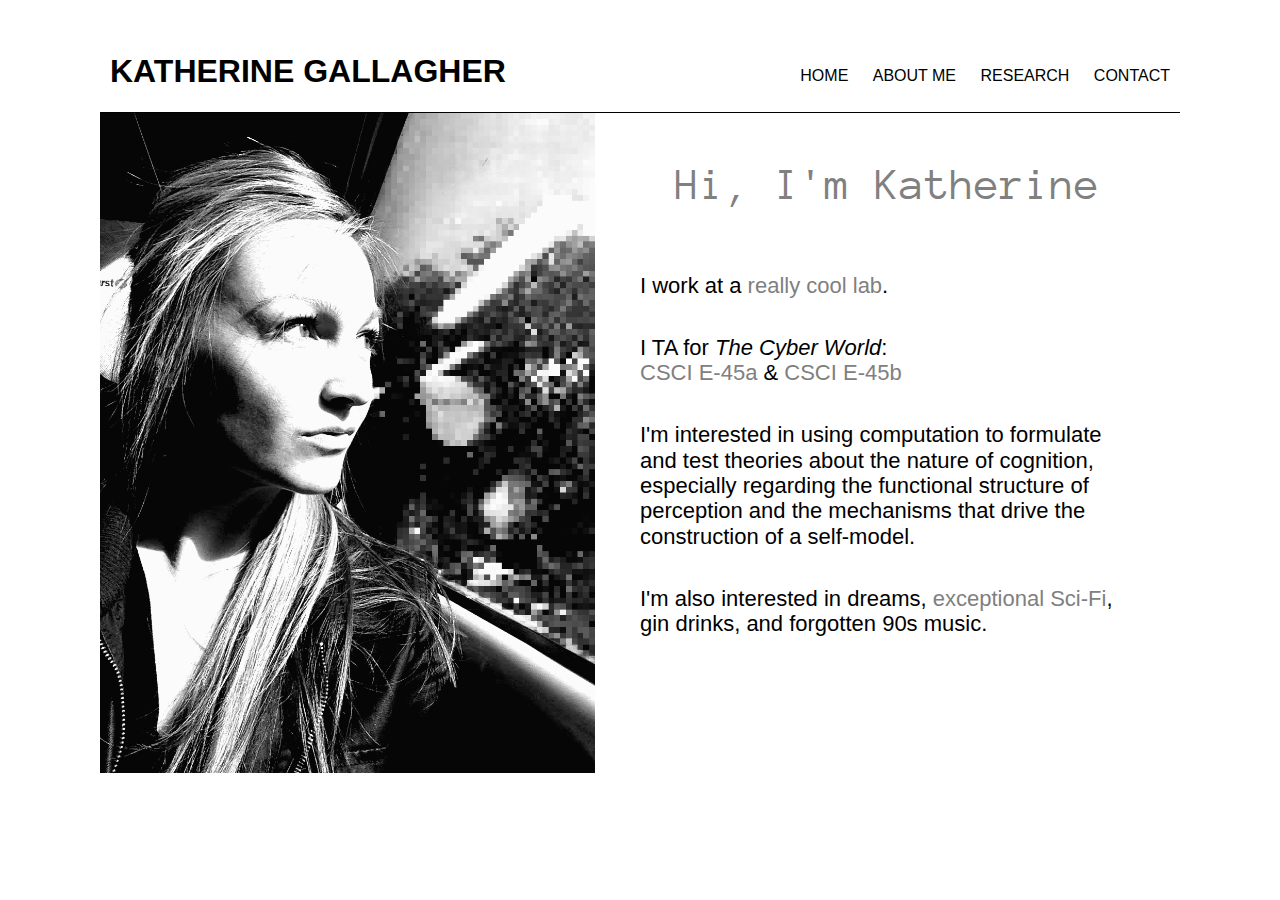
==== about.html @ e8d5393f "first commit" ====
<!DOCTYPE html>
<html lang="en">
<head>
    <link rel="stylesheet" href="style/style.css">
    <link rel="stylesheet" href="style/normalize.css">
    <link rel="stylesheet" href="font-awesome-4.7.0/css/font-awesome.min.css">
    <link href="https://fonts.googleapis.com/css?family=Anonymous+Pro" rel="stylesheet">
    <meta charset="UTF-8">
    <title>Katherine Gallagher</title>
</head>
<body>
  <div class="wrapper max-width">
    <nav class="top-nav menu p-top-4">
      <h1 class="left">Katherine Gallagher</h1>
      <ul class="navigation">
          <a href="index.html"><li>Home</li></a>
          <a href="about.html"><li>About Me</li></a>
          <a href="http://mind.media.mit.edu" target="_blank"><li>Research</li></a>
          <a href="#" onclick="div_show()"><li>Contact</li></a>
      </ul>
    </nav>
    <section class="about-wrapper">
      <section class ="width-50">
        <img src="images/KVG.png">
      </section>
      <section class="about-text-box width-50">
        <p class="about-heading">Hi, I'm Katherine</p>
        <p class="text1">I work at a <a href="http://ped.fas.harvard.edu" target="_blank">really cool lab</a>.</p>
        <p class="text1">I TA for <i>The Cyber World</i>:
        <br>
        <a href="https://canvas.harvard.edu/courses/4293" target="_blank">CSCI E-45a</a> & 
        <a href="https://canvas.harvard.edu/courses/8359" target="_blank">CSCI E-45b</a></p>
        <p class="text1">I'm interested in using computation to formulate and test theories about the nature of cognition, especially regarding the functional structure of perception and the mechanisms that drive the construction of a self-model.</p>
        <p class="text1">I'm also interested in dreams, <a href="https://www.physics.princeton.edu/ph115/LQ.pdf" target="_blank">exceptional Sci-Fi</a>, gin drinks, and forgotten 90s music.</p>
      </section>
    </section>
  </div>

  <!-- Contact popup starts here -->
  <div id="contact-popup">
    <form action="about.html" id="form" name="form">
    <img id="close" src="images/close-x.png" style="width:30px;height:30px;" onclick ="div_hide()">
    <input id="name" name="name" placeholder="Name" type="text">
    <input id="email" name="email" placeholder="Email" type="text">
    <textarea id="msg" name="message"></textarea>
    <a href="Javascript:%20check_empty()" id="submit">Submit</a>
    </form>
  </div>

</body>

<script src="js/main.js"></script>

</html>
---- style/style.css ----
html, body {
  height: 100%;
  background: white;
  margin: 0;
}

p {
  padding-bottom: 15px;
}

.wrapper {
  position: relative;
  margin: 0 auto;
  max-height: 100%;
}

.menu {
  display: flex;
  flex-direction: row;
  justify-content: space-between;
  text-transform: uppercase;
  border-bottom: 1px solid black;
}

nav h1 {
  padding-left: 10px;
  text-align: center;

  /* Smooth CSS3 transition */
  transition: font-size .25s linear; 
  -o-transition: font-size .25s linear; 
  -moz-transition: font-size .25s linear; 
  -webkit-transition: font-size .25s linear; 
}

.navigation {
  align-self: flex-end;
  text-align: center;

  /* Smooth CSS3 transition */
  transition: font-size .25s linear; 
  -o-transition: font-size .25s linear; 
  -moz-transition: font-size .25s linear; 
  -webkit-transition: font-size .25s linear; 
}

.navigation li {
  display: inline-block;
  padding: 10px;
  color: black;
}


.navigation li:hover {
  color: grey;
}

.content-wrapper {
  display: flex;
  flex-direction: column;
  justify-content: center;
  align-items: center;
  width: 100%;
  height: 400px;

  top:0;
  bottom: 0;
  left: 0;
  right: 0;

  margin: auto;
}

.home-text {
  display: flex;
  font-family: 'Anonymous Pro', monospace;
  font-size: 1.5em;
  align-self: center;
  padding: 20px;
  text-align: center;

  /* Smooth CSS3 transition */
  transition: font-size .25s linear; 
  -o-transition: font-size .25s linear; 
  -moz-transition: font-size .25s linear; 
  -webkit-transition: font-size .25s linear; 
}

.icon-wrapper {
  display: flex;
  flex-direction: row;
  justify-content: space-between;
  width: 200px;
  padding-left: 0px;
}

.fa {
  color: black;

  /* Smooth CSS3 transition */
  transition: font-size .25s linear; 
  -o-transition: font-size .25s linear; 
  -moz-transition: font-size .25s linear; 
  -webkit-transition: font-size .25s linear; 
}

.fa:hover {
  color: grey;
}

/* ABOUT ME */

.about-wrapper {
  display: flex;
  flex-direction: row;
  justify-content: center;

  top:0;
  bottom: 0;
  left: 0;
  right: 0;

  margin: auto;
}

img {
  max-width:100%;
  max-height:100%;
  display:  block;
}

.about-text-box {
  padding-left: 45px;
  padding-right: 45px;
}

.about-heading {
  font-family: 'Anonymous Pro', monospace;
  font-size: 46px;
  color: grey;
  text-align: center;
}

.text1 {
  font-size: 22px;
}

.text1 a {
  color: grey;
  text-decoration:none;
}

.text1 a:hover {
  color: black;
}

/* CONTACT POPUP */

img#close {
  position:absolute;
  right:0px;
  top:0px;
  cursor:pointer
}

div#contact-popup {
  display: none;
  position: absolute;
  left:50%;
  top:25%;
  margin-left:-202px;
}

form {
  max-width:300px;
  min-width:250px;
  padding:10px 50px;
  border:2px solid black;
  background-color: white;
}

hr {
  margin:10px -50px;
  border:0;
  border-top:1px solid #ccc
}

input[type=text] {
  width:92%;
  padding:10px;
  margin-top:20px;
  border:1px solid #ccc;
  font-size:16px;
  font-family: 'Anonymous Pro', monospace;
}

#msg {
  width:92%;
  height:95px;
  padding:10px;
  margin-top: 10%;
  resize:none;
  border:1px solid #ccc;
  font-size:16px;
  font-family: 'Anonymous Pro', monospace;
}

#submit {
  text-decoration:none;
  width:100%;
  text-align:center;
  display:block;
  background-color: black;
  color: white;
  padding:10px 0;
  text-transform: uppercase;
  cursor:pointer;
}

span {
  color:red;
  font-weight:700
}

/* MEDIA QUERIES */

@media only screen and (max-width: 1036px) {

  .menu {
    display: flex;
    flex-direction: column;
    justify-content: space-between;
    text-transform: uppercase;
    border-bottom: 1px solid black;
  }

  nav h1 {
    padding: 0px;
    font-size: 3em;
  }

  .navigation {
    align-self: center;
    padding: 0px;
    font-size: 1.5em;
  }

  p.home-text {
    font-size: 2.5em;
  }

  .icon-wrapper {
    width: 250px;
  }

  .fa:before {
    font-size: 1.4em;
  }

  div#contact-popup {
    top:20%;
  }

}
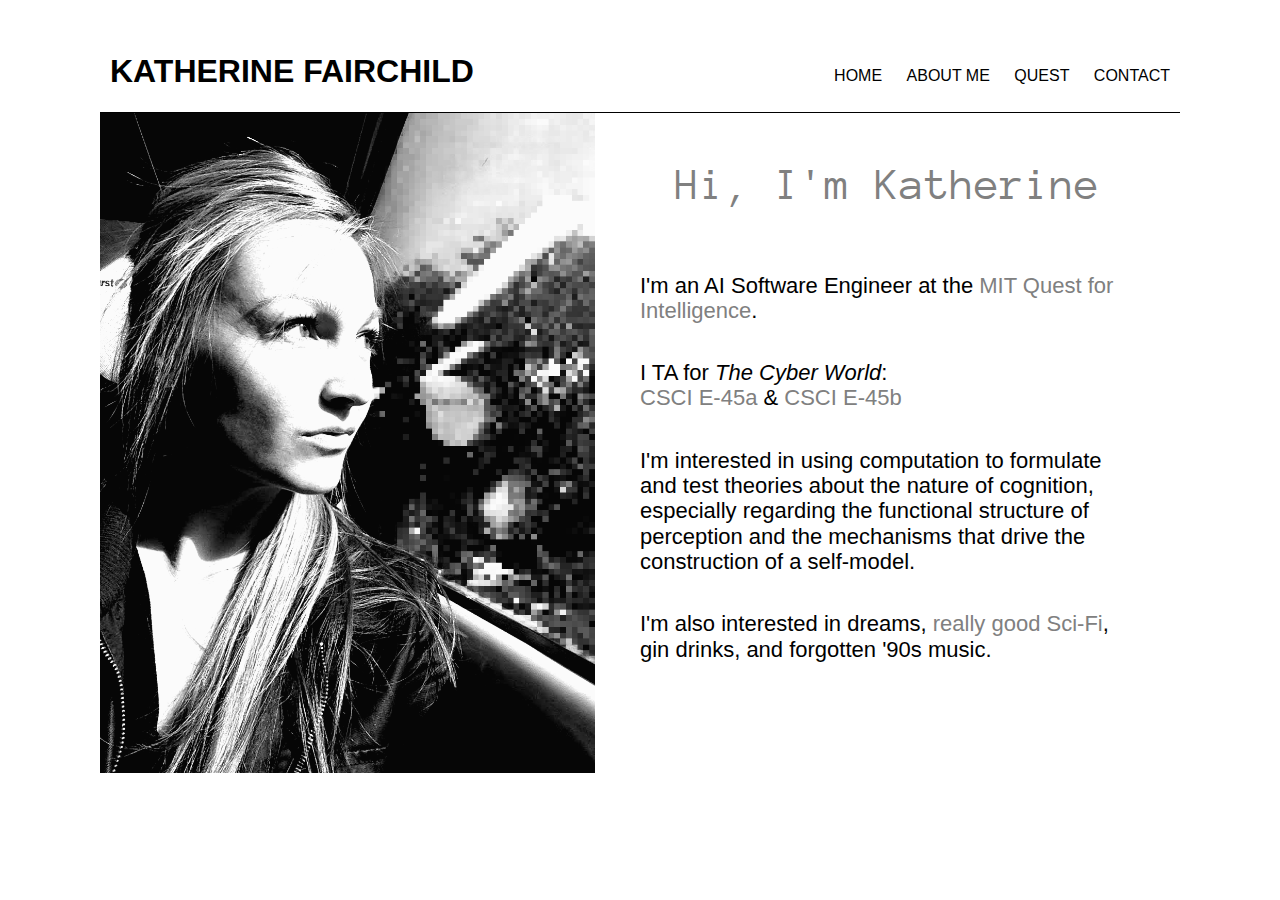
==== commit 8999b690: "2022 updates" ====
--- a/about.html
+++ b/about.html
@@ -6,16 +6,16 @@
     <link rel="stylesheet" href="font-awesome-4.7.0/css/font-awesome.min.css">
     <link href="https://fonts.googleapis.com/css?family=Anonymous+Pro" rel="stylesheet">
     <meta charset="UTF-8">
-    <title>Katherine Gallagher</title>
+    <title>Katherine Fairchild</title>
 </head>
 <body>
   <div class="wrapper max-width">
     <nav class="top-nav menu p-top-4">
-      <h1 class="left">Katherine Gallagher</h1>
+      <h1 class="left">Katherine Fairchild</h1>
       <ul class="navigation">
           <a href="index.html"><li>Home</li></a>
           <a href="about.html"><li>About Me</li></a>
-          <a href="http://mind.media.mit.edu" target="_blank"><li>Research</li></a>
+          <a href="https://quest.mit.edu" target="_blank"><li>Quest</li></a>
           <a href="#" onclick="div_show()"><li>Contact</li></a>
       </ul>
     </nav>
@@ -25,13 +25,13 @@
       </section>
       <section class="about-text-box width-50">
         <p class="about-heading">Hi, I'm Katherine</p>
-        <p class="text1">I work at a <a href="http://ped.fas.harvard.edu" target="_blank">really cool lab</a>.</p>
+        <p class="text1">I'm an AI Software Engineer at the <a href="https://quest.mit.edu" target="_blank">MIT Quest for Intelligence</a>.</p>
         <p class="text1">I TA for <i>The Cyber World</i>:
         <br>
         <a href="https://canvas.harvard.edu/courses/4293" target="_blank">CSCI E-45a</a> & 
         <a href="https://canvas.harvard.edu/courses/8359" target="_blank">CSCI E-45b</a></p>
         <p class="text1">I'm interested in using computation to formulate and test theories about the nature of cognition, especially regarding the functional structure of perception and the mechanisms that drive the construction of a self-model.</p>
-        <p class="text1">I'm also interested in dreams, <a href="https://www.physics.princeton.edu/ph115/LQ.pdf" target="_blank">exceptional Sci-Fi</a>, gin drinks, and forgotten 90s music.</p>
+        <p class="text1">I'm also interested in dreams, <a href="https://www.physics.princeton.edu/ph115/LQ.pdf" target="_blank">really good Sci-Fi</a>, gin drinks, and forgotten '90s music.</p>
       </section>
     </section>
   </div>
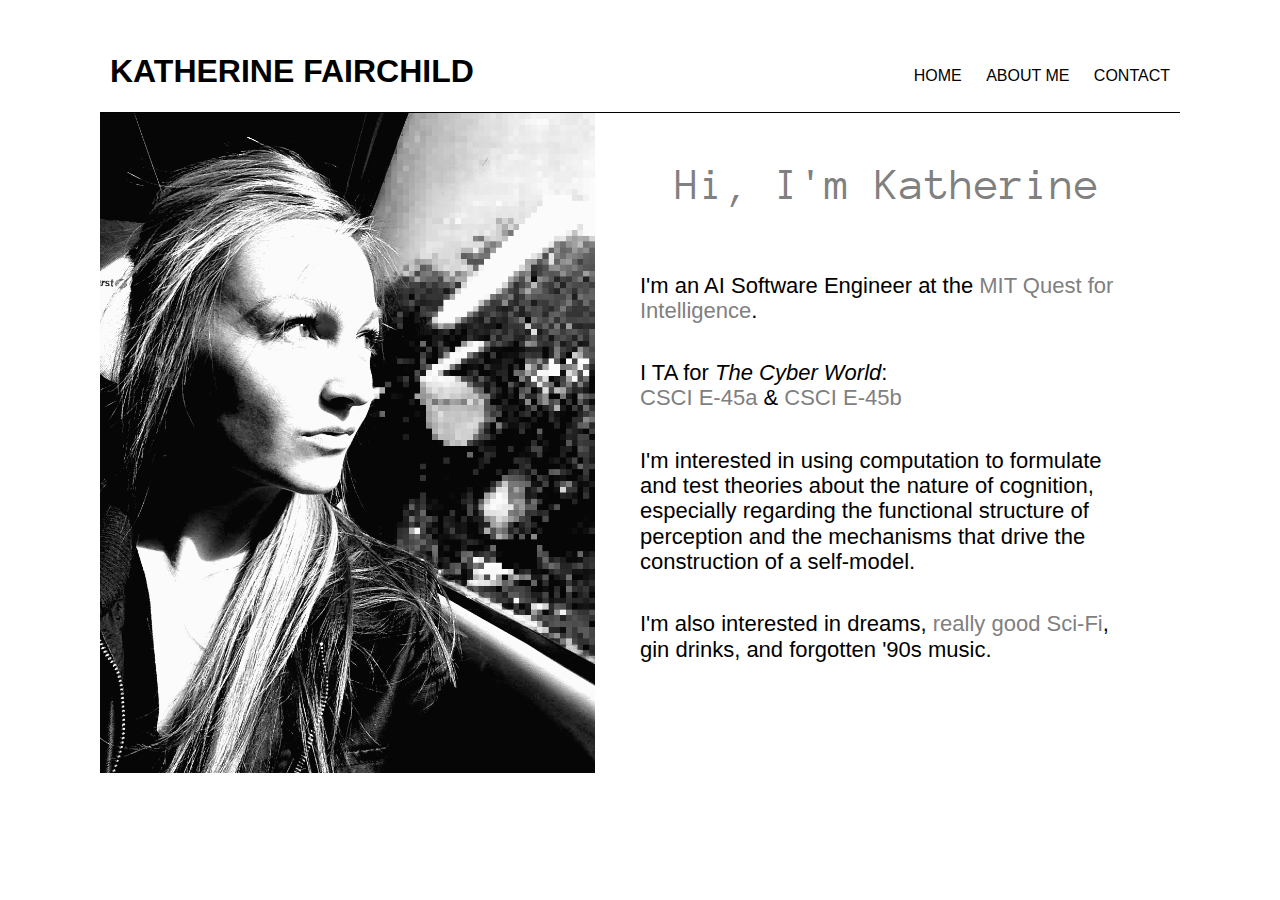
==== commit 38f9fad8: "formspree" ====
--- a/about.html
+++ b/about.html
@@ -15,7 +15,6 @@
       <ul class="navigation">
           <a href="index.html"><li>Home</li></a>
           <a href="about.html"><li>About Me</li></a>
-          <a href="https://quest.mit.edu" target="_blank"><li>Quest</li></a>
           <a href="#" onclick="div_show()"><li>Contact</li></a>
       </ul>
     </nav>
@@ -38,17 +37,17 @@
 
   <!-- Contact popup starts here -->
   <div id="contact-popup">
-    <form action="about.html" id="form" name="form">
+    <form id="form" name="form" accept-charset="utf-8" action="http://formspree.io/kvg0@mit.edu" method="post">
     <img id="close" src="images/close-x.png" style="width:30px;height:30px;" onclick ="div_hide()">
-    <input id="name" name="name" placeholder="Name" type="text">
-    <input id="email" name="email" placeholder="Email" type="text">
-    <textarea id="msg" name="message"></textarea>
-    <a href="Javascript:%20check_empty()" id="submit">Submit</a>
+      <input type="text" name="name" id="name" placeholder="Name" required="">
+      <input type="email" name="_replyto" id="email" placeholder="Email" required="">
+      <textarea rows="5" name="message" id="msg" required=""></textarea>
+      <input type="hidden" name="_subject" id="email-subject" value="Contact Form Submission">
+    <input type="submit" id="submit" value="SEND">
     </form>
   </div>
+  <div id="panel">
 
 </body>
-
 <script src="js/main.js"></script>
-
 </html>
--- a/style/style.css
+++ b/style/style.css
@@ -185,7 +185,7 @@
   border-top:1px solid #ccc
 }
 
-input[type=text] {
+#name, #email {
   width:92%;
   padding:10px;
   margin-top:20px;
@@ -217,6 +217,17 @@
   cursor:pointer;
 }
 
+#panel {
+  position: fixed;
+  top: 0; bottom: 0; left: 0; right: 0;
+  background: black;
+  opacity: 0.7;
+  
+  /* Initial settings */
+  z-index: 1;
+  display: none;
+}
+
 span {
   color:red;
   font-weight:700
